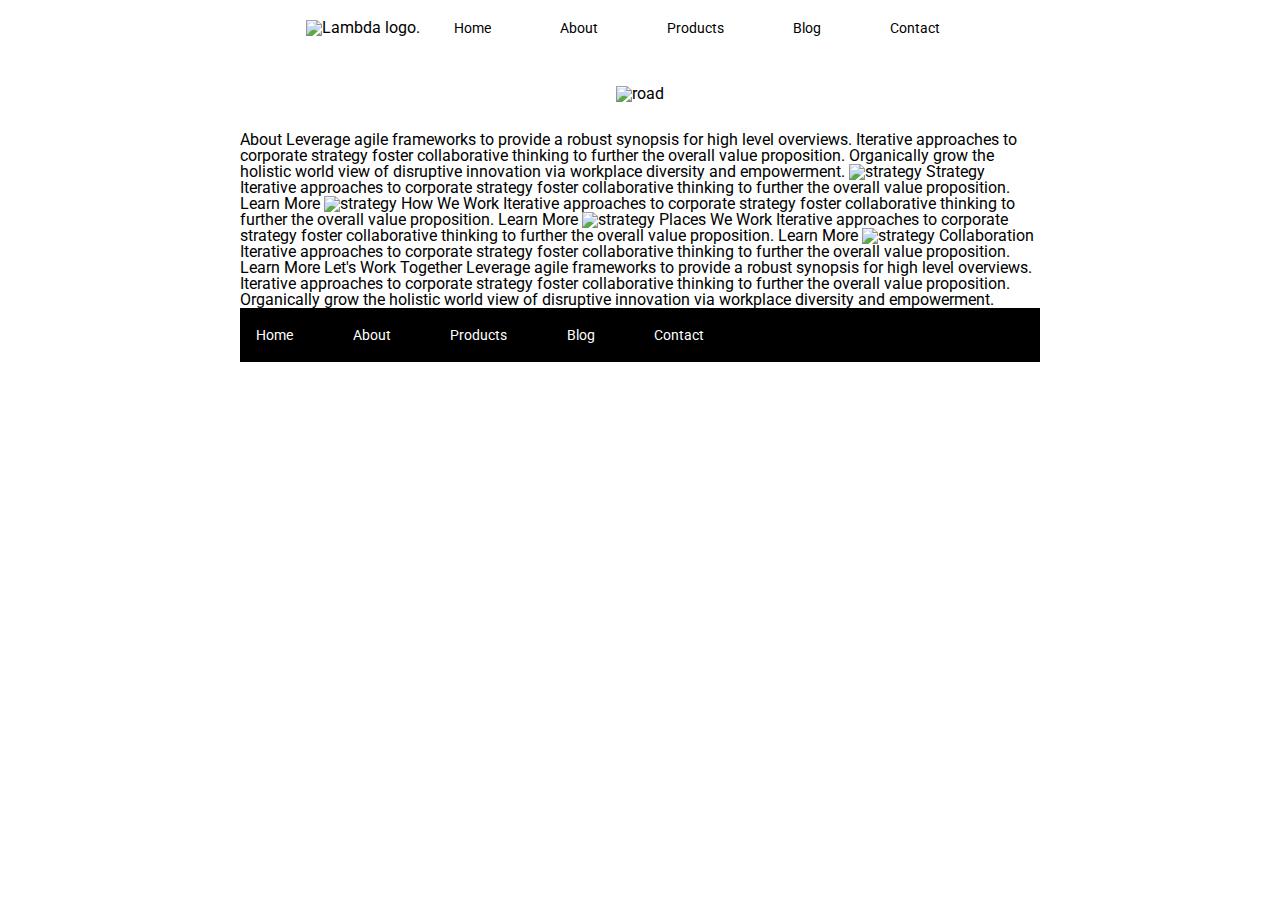
==== about.html @ 12e109fc "added colors to boxes. Also adjusted layout." ====
<!doctype html>

<html lang="en">
<head>
  <meta charset="utf-8">

  <title>Sprint Challenge - About</title>

  <link href="https://fonts.googleapis.com/css?family=Roboto|Rubik" rel="stylesheet">
  <link rel="stylesheet" href="css/index.css">

</head>

<body>
    <header>
        <nav>
            <img class="logo" src="img/lambda-black.png" alt="Lambda logo.">
            <a href="index.html">Home</a>
            <a href="#">About</a>
            <a href="#">Products</a>
            <a href="#">Blog</a>
            <a href="#">Contact</a>
        </nav>
    </header>
    <div class= "main-image">
      <img class="logo-2" src ="img/jumbo-about.png" alt ="road">
    </div>
  
    <div class="container about-page">
        
      About

      Leverage agile frameworks to provide a robust synopsis for high level overviews. Iterative approaches to corporate strategy foster collaborative thinking to further the overall value proposition. Organically grow the holistic world view of disruptive innovation via workplace diversity and empowerment.


      <img src="img/about-plan.png" alt="strategy">
      
      Strategy
      
      Iterative approaches to corporate strategy foster collaborative thinking to further the overall value proposition.

      Learn More



      <img src="img/about-working.png" alt="strategy">
      
      How We Work
      
      Iterative approaches to corporate strategy foster collaborative thinking to further the overall value proposition.

      Learn More



      <img src="img/about-office.png" alt="strategy">
      
      Places We Work

      Iterative approaches to corporate strategy foster collaborative thinking to further the overall value proposition.

      Learn More

      <img src="img/about-meeting.png" alt="strategy">
      
      Collaboration
      
      Iterative approaches to corporate strategy foster collaborative thinking to further the overall value proposition.

      Learn More

      Let's Work Together

      Leverage agile frameworks to provide a robust synopsis for high level overviews. Iterative approaches to corporate strategy foster collaborative thinking to further the overall value proposition. Organically grow the holistic world view of disruptive innovation via workplace diversity and empowerment.
         

      <footer>
        <nav>
          <a href="index.html">Home</a>
          <a href="#">About</a>
          <a href="#">Products</a>
          <a href="#">Blog</a>
          <a href="#">Contact</a>
        </nav>
      </footer>
    </div><!-- container -->        
</body>
</html>
---- css/index.css ----
/* http://meyerweb.com/eric/tools/css/reset/ 
   v2.0 | 20110126
   License: none (public domain)
*/

html, body, div, span, applet, object, iframe,
h1, h2, h3, h4, h5, h6, p, blockquote, pre,
a, abbr, acronym, address, big, cite, code,
del, dfn, em, img, ins, kbd, q, s, samp,
small, strike, strong, sub, sup, tt, var,
b, u, i, center,
dl, dt, dd, ol, ul, li,
fieldset, form, label, legend,
table, caption, tbody, tfoot, thead, tr, th, td,
article, aside, canvas, details, embed, 
figure, figcaption, footer, header, hgroup, 
menu, nav, output, ruby, section, summary,
time, mark, audio, video {
	margin: 0;
	padding: 0;
	border: 0;
	font-size: 100%;
	font: inherit;
	vertical-align: baseline;
}
/* HTML5 display-role reset for older browsers */
article, aside, details, figcaption, figure, 
footer, header, hgroup, menu, nav, section {
	display: block;
}
body {
	line-height: 1;
}
ol, ul {
	list-style: none;
}
blockquote, q {
	quotes: none;
}
blockquote:before, blockquote:after,
q:before, q:after {
	content: '';
	content: none;
}

table {
	border-collapse: collapse;
	border-spacing: 0;
}

* {
    box-sizing: border-box;
}

.logo {
    margin: 0 30px
}

.logo-2 {
    margin: 30px;
}

.logo-3 {
    margin: 30px;
}

.main-image {
    display: flex;
    justify-content: center;
}

header {
  display: flex;
  flex-direction: row;
  justify-content: center;
}

header nav {
    /* display: flex;
    flex-direction: row;
    justify-content: space-evenly;
    align-items: flex-end; */
    padding: 20px;
}

header nav a {
    display: inline-block;
    margin-right: 65px;
    font-size: 14px;
    color: black;
    text-decoration: none;
  }

html, body {
    height: 100%;
    font-family: 'Roboto', sans-serif;
}

h1, h2, h3, h4, h5 {
    font-size: 18px;
    margin-bottom: 15px;
    font-family: 'Rubik', sans-serif;
}

p {
    line-height: 1.4;
}

.container {
    width: 800px;
    margin: 0 auto;
}

.top-content {
    display: flex;
    flex-wrap: wrap;
    justify-content: space-evenly;
    margin-bottom: 20px;
    border-bottom: 1px dashed black;
}

.top-content .text-container {
    width: 48%;
    padding: 0 1%;
    padding-bottom: 20px;  
}

.middle-content {
    margin-bottom: 20px;
    border-bottom: 1px dashed black;
}

.middle-content h2 {
    padding: 0 2%;
    margin-bottom: 0;
}

.middle-content .boxes {
    display: flex;
    flex-wrap: wrap;
    justify-content: space-evenly;
}

.middle-content .boxes .box {
    width: 12.5%;
    height: 100px;
    background: black;
    margin: 20px 2.5%;
    color: white;
    display: flex;
    align-items: center;
    justify-content: center;
}

.bottom-content {
    display: flex;
    margin: 0 2% 20px;
    justify-content: space-around;
}

.bottom-content .text-container {
    padding-right: 4%;
}

.bottom-content .text-container:last-child {
    padding-right: 0;
}

footer {
    width: 100%;
    background: black;
}

footer nav {
    width: 60%;
    display: flex;
    justify-content: space-between;
    align-items: center;
    padding: 20px 2%;
    font-size: 14px;
}

footer nav a {
    color: white;
    text-decoration: none;
}

#box-1{
    background: teal;
}
#box-2{
    background: gold;
}

#box-3{
    background: cadetblue;
}

#box-4 {
    background: coral;
}

#box-5 {
    background: crimson;
}

#box-6 {
    background: forestgreen;
}

#box-7 {
    background: darkorchid
}

#box-8 {
    background-color: hotpink;
}

#box-9 {
    background-color: indigo;
}

#box-10 {
    background-color: dodgerblue;
}
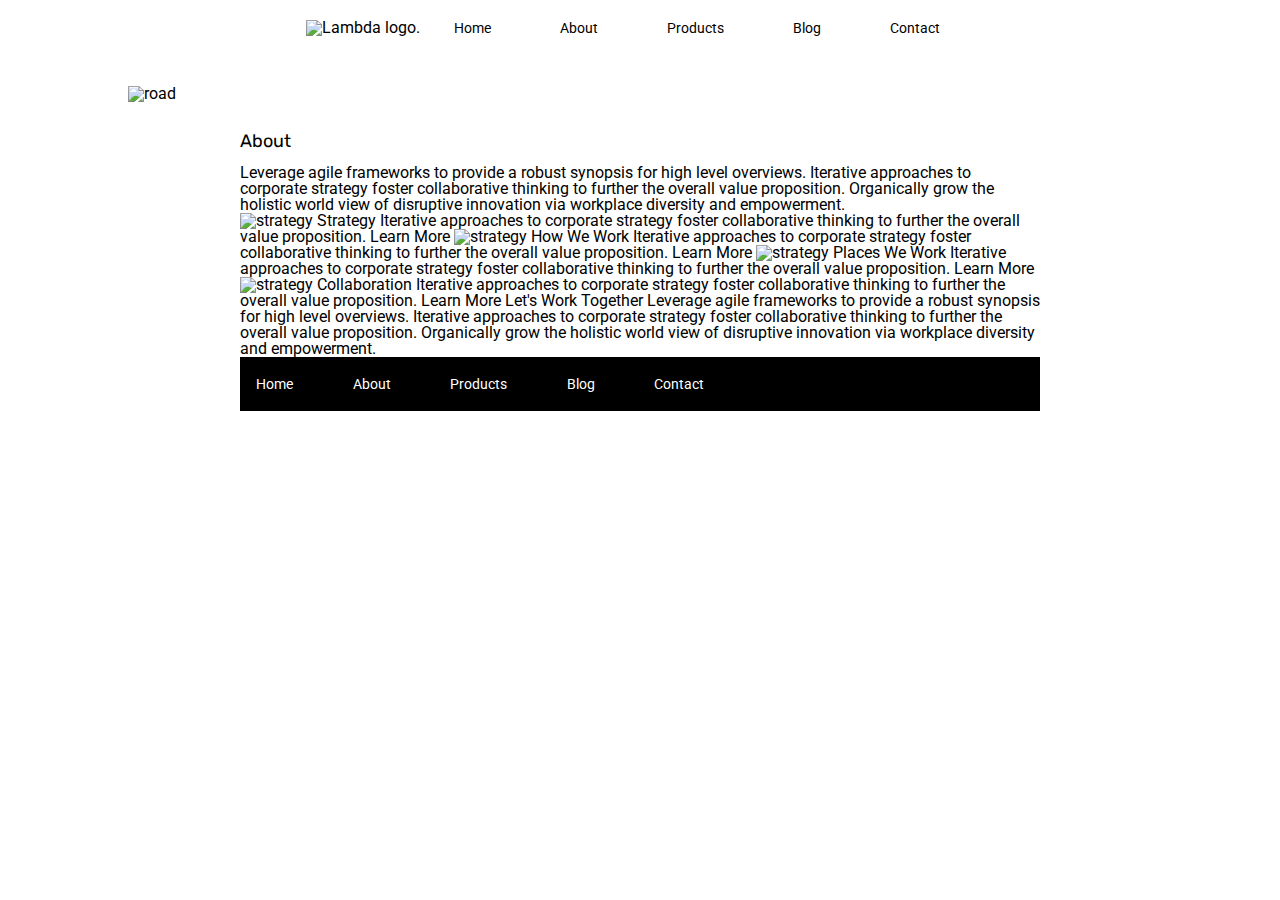
==== commit 23cf338e: "added answers to self-study txt" ====
--- a/about.html
+++ b/about.html
@@ -28,10 +28,11 @@
   
     <div class="container about-page">
         
-      About
-
-      Leverage agile frameworks to provide a robust synopsis for high level overviews. Iterative approaches to corporate strategy foster collaborative thinking to further the overall value proposition. Organically grow the holistic world view of disruptive innovation via workplace diversity and empowerment.
-
+      <div class="about-section">
+        <h2>About</h2>
+    
+        Leverage agile frameworks to provide a robust synopsis for high level overviews. Iterative approaches to corporate strategy foster collaborative thinking to further the overall value proposition. Organically grow the holistic world view of disruptive innovation via workplace diversity and empowerment.
+      </div>
 
       <img src="img/about-plan.png" alt="strategy">
       
--- a/css/index.css
+++ b/css/index.css
@@ -57,10 +57,12 @@
 }
 
 .logo-2 {
+    width: 80%;
     margin: 30px;
 }
 
 .logo-3 {
+    width: 80%;
     margin: 30px;
 }
 
@@ -76,12 +78,9 @@
 }
 
 header nav {
-    /* display: flex;
-    flex-direction: row;
-    justify-content: space-evenly;
-    align-items: flex-end; */
     padding: 20px;
 }
+
 
 header nav a {
     display: inline-block;
@@ -91,6 +90,10 @@
     text-decoration: none;
   }
 
+header nav a:hover {
+    text-decoration: underline;
+  }
+
 html, body {
     height: 100%;
     font-family: 'Roboto', sans-serif;
@@ -222,4 +225,8 @@
 
 #box-10 {
     background-color: dodgerblue;
+}
+
+.about-section {
+    border-bottom: 1 px dashed black;
 }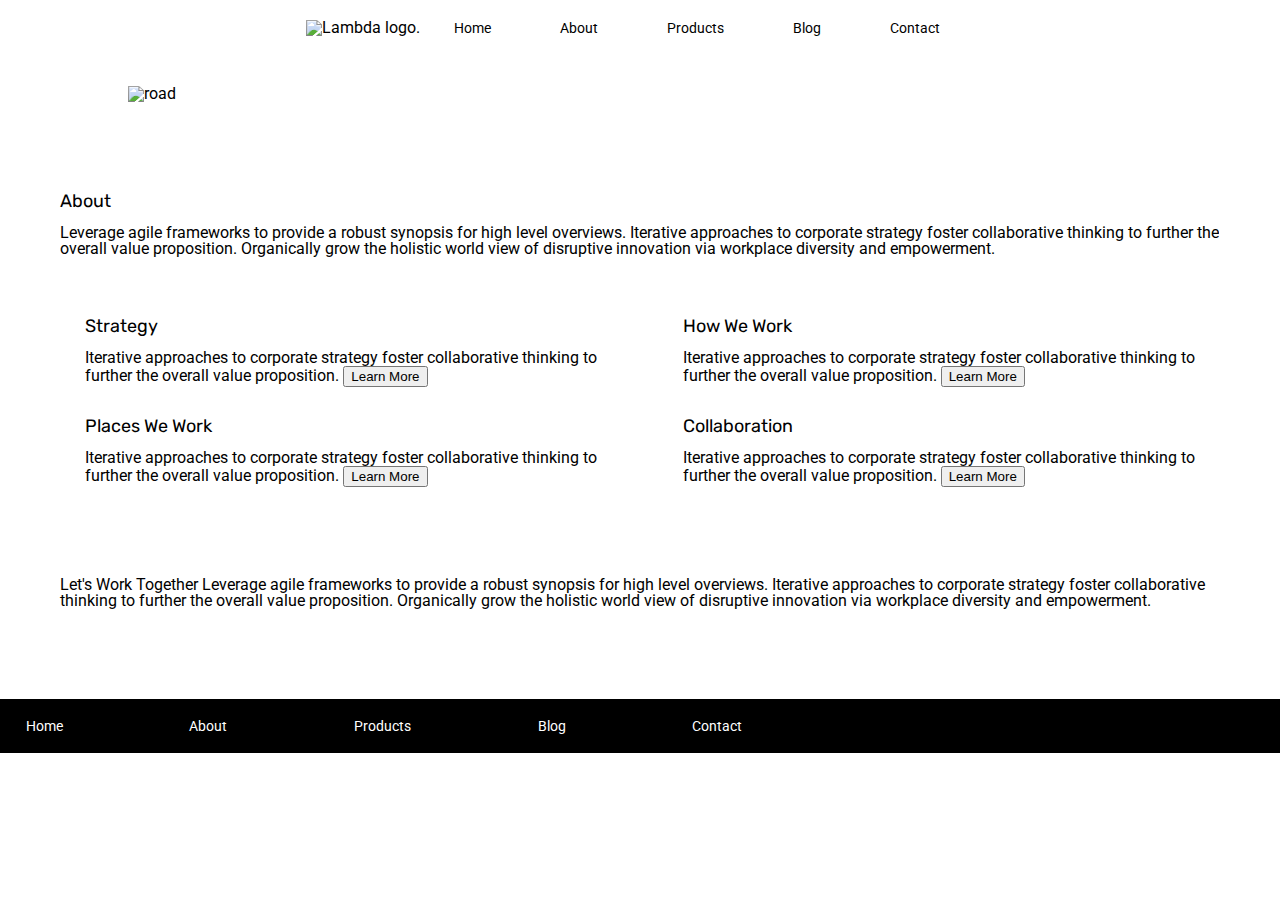
==== commit a83da18c: "worked on the about page. Still need to fix images." ====
--- a/about.html
+++ b/about.html
@@ -25,55 +25,62 @@
     <div class= "main-image">
       <img class="logo-2" src ="img/jumbo-about.png" alt ="road">
     </div>
-  
-    <div class="container about-page">
-        
-      <div class="about-section">
+
+    <div class="about-section">
         <h2>About</h2>
     
         Leverage agile frameworks to provide a robust synopsis for high level overviews. Iterative approaches to corporate strategy foster collaborative thinking to further the overall value proposition. Organically grow the holistic world view of disruptive innovation via workplace diversity and empowerment.
+    </div>
+
+    <div class="container-about-page">
+      <div class="about-box-1">
+      <!-- <img src="img/about-plan.png" alt="strategy"> -->
+      
+        <h2>Strategy</h2>
+      
+        Iterative approaches to corporate strategy foster collaborative thinking to further the overall value proposition.
+
+        <button>Learn More</button>
+
       </div>
 
-      <img src="img/about-plan.png" alt="strategy">
-      
-      Strategy
-      
-      Iterative approaches to corporate strategy foster collaborative thinking to further the overall value proposition.
 
-      Learn More
+      <div class="about-box-2">
+        <!-- <img src="img/about-working.png" alt="strategy"> -->
+        
+          <h2>How We Work</h2>
+            
+          Iterative approaches to corporate strategy foster collaborative thinking to further the overall value proposition.
+    
+          <button>Learn More</button>
+      </div>
 
+      <div class="about-box-3">
 
+        <!-- <img src="img/about-office.png" alt="strategy"> -->
+        
+        <h2>Places We Work</h2>
 
-      <img src="img/about-working.png" alt="strategy">
-      
-      How We Work
-      
-      Iterative approaches to corporate strategy foster collaborative thinking to further the overall value proposition.
+        Iterative approaches to corporate strategy foster collaborative thinking to further the overall value proposition.
 
-      Learn More
+        <button>Learn More</button>
+      </div>
+      <div class="about-box-4">
 
+        <!-- <img src="img/about-meeting.png" alt="strategy"> -->
+        
+        <h2>Collaboration</h2>
+        
+        Iterative approaches to corporate strategy foster collaborative thinking to further the overall value proposition.
 
-
-      <img src="img/about-office.png" alt="strategy">
-      
-      Places We Work
-
-      Iterative approaches to corporate strategy foster collaborative thinking to further the overall value proposition.
-
-      Learn More
-
-      <img src="img/about-meeting.png" alt="strategy">
-      
-      Collaboration
-      
-      Iterative approaches to corporate strategy foster collaborative thinking to further the overall value proposition.
-
-      Learn More
-
+        <button>Learn More</button>
+      </div>
+    </div>
+    <div class="work-together">
       Let's Work Together
 
       Leverage agile frameworks to provide a robust synopsis for high level overviews. Iterative approaches to corporate strategy foster collaborative thinking to further the overall value proposition. Organically grow the holistic world view of disruptive innovation via workplace diversity and empowerment.
-         
+    </div>    
 
       <footer>
         <nav>
@@ -84,6 +91,6 @@
           <a href="#">Contact</a>
         </nav>
       </footer>
-    </div><!-- container -->        
+    </div>       
 </body>
 </html>--- a/css/index.css
+++ b/css/index.css
@@ -170,6 +170,7 @@
 }
 
 footer {
+    margin-top: 30px;
     width: 100%;
     background: black;
 }
@@ -227,6 +228,42 @@
     background-color: dodgerblue;
 }
 
+
 .about-section {
-    border-bottom: 1 px dashed black;
+    margin: 60px;
+}
+
+.container-about-page {
+    width: 100%;
+    display:flex;
+    justify-content: space-evenly;
+    flex-wrap: wrap;
+}
+.about-box-1 {
+    width: 40%;
+    height: 100px;
+    color: black;
+    border-color: black;
+}
+.about-box-2 {
+    width: 40%;
+    height: 100px;
+    color: black;
+    border-color: black;
+}
+.about-box-3 {
+    width: 40%;
+    height: 100px;
+    color: black;
+    border-color: black;
+}
+.about-box-4 {
+    width: 40%;
+    height: 100px;
+    color: black;
+    border-color: black;
+}
+
+.work-together {
+    padding: 60px;
 }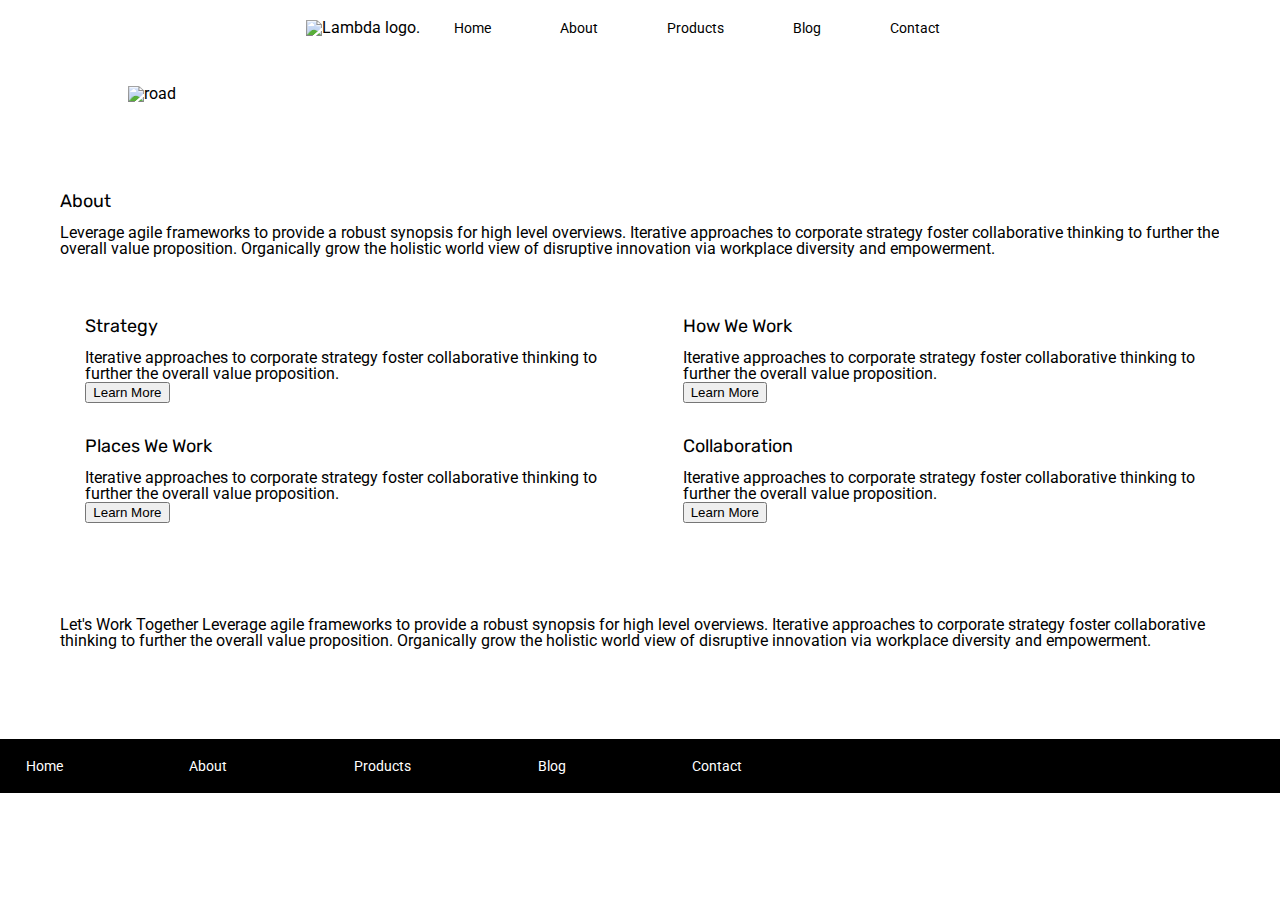
==== commit 5ee0aae9: "added text" ====
--- a/about.html
+++ b/about.html
@@ -34,11 +34,10 @@
 
     <div class="container-about-page">
       <div class="about-box-1">
-      <!-- <img src="img/about-plan.png" alt="strategy"> -->
-      
+        <!-- <img class ="images" src="img/about-plan.png" alt="strategy"> -->
         <h2>Strategy</h2>
       
-        Iterative approaches to corporate strategy foster collaborative thinking to further the overall value proposition.
+        Iterative approaches to corporate strategy foster collaborative thinking to further the overall value proposition.<br>
 
         <button>Learn More</button>
 
@@ -50,7 +49,7 @@
         
           <h2>How We Work</h2>
             
-          Iterative approaches to corporate strategy foster collaborative thinking to further the overall value proposition.
+          Iterative approaches to corporate strategy foster collaborative thinking to further the overall value proposition.<br>
     
           <button>Learn More</button>
       </div>
@@ -61,7 +60,7 @@
         
         <h2>Places We Work</h2>
 
-        Iterative approaches to corporate strategy foster collaborative thinking to further the overall value proposition.
+        Iterative approaches to corporate strategy foster collaborative thinking to further the overall value proposition.<br>
 
         <button>Learn More</button>
       </div>
@@ -71,7 +70,7 @@
         
         <h2>Collaboration</h2>
         
-        Iterative approaches to corporate strategy foster collaborative thinking to further the overall value proposition.
+        Iterative approaches to corporate strategy foster collaborative thinking to further the overall value proposition.<br>
 
         <button>Learn More</button>
       </div>
--- a/css/index.css
+++ b/css/index.css
@@ -241,29 +241,38 @@
 }
 .about-box-1 {
     width: 40%;
-    height: 100px;
+    height: 120px;
     color: black;
     border-color: black;
 }
 .about-box-2 {
     width: 40%;
-    height: 100px;
+    height: 120px;
     color: black;
     border-color: black;
 }
 .about-box-3 {
     width: 40%;
-    height: 100px;
+    height: 120px;
     color: black;
     border-color: black;
 }
 .about-box-4 {
     width: 40%;
-    height: 100px;
+    height: 120px;
     color: black;
     border-color: black;
 }
 
 .work-together {
     padding: 60px;
+}
+
+button {
+    border radius: 4 px;
+}
+
+.images {
+    width: 40px;
+    height: 30px;
 }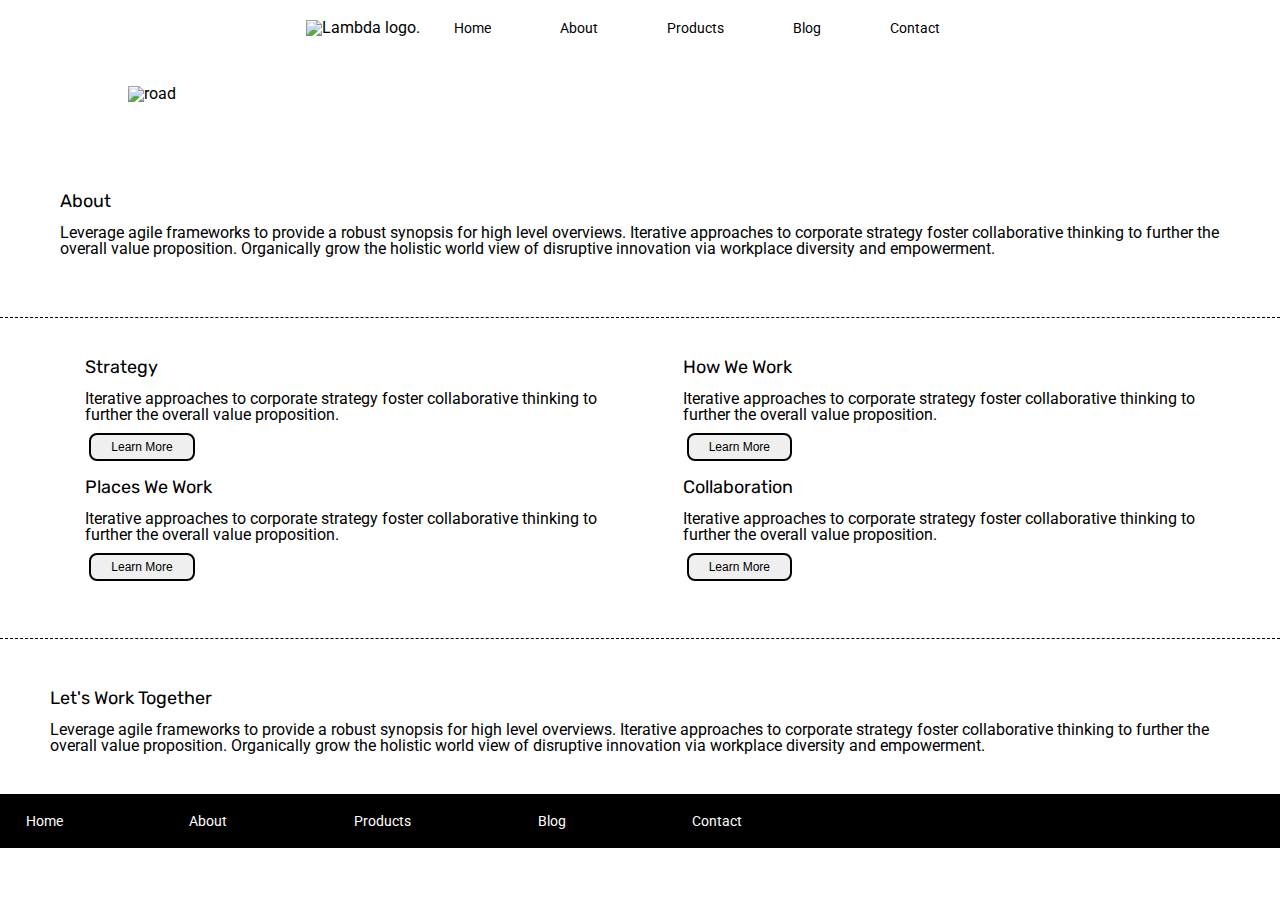
==== commit 72c8aa4d: "changes after lunch" ====
--- a/about.html
+++ b/about.html
@@ -76,7 +76,7 @@
       </div>
     </div>
     <div class="work-together">
-      Let's Work Together
+      <h2>Let's Work Together</h2>
 
       Leverage agile frameworks to provide a robust synopsis for high level overviews. Iterative approaches to corporate strategy foster collaborative thinking to further the overall value proposition. Organically grow the holistic world view of disruptive innovation via workplace diversity and empowerment.
     </div>    
--- a/css/index.css
+++ b/css/index.css
@@ -235,41 +235,52 @@
 
 .container-about-page {
     width: 100%;
+    padding: 40px 0px;
     display:flex;
     justify-content: space-evenly;
     flex-wrap: wrap;
+    border-top: 1px dashed black;
+    border-bottom: 1px dashed black;
 }
 .about-box-1 {
     width: 40%;
+    /* height: 120px; */
+    color: black;
+    border-color: 1 px solid red;
+}
+.about-box-2 {
+    width: 40%;
     height: 120px;
     color: black;
     border-color: black;
 }
-.about-box-2 {
+.about-box-3 {
     width: 40%;
     height: 120px;
     color: black;
     border-color: black;
 }
-.about-box-3 {
+.about-box-4 {
     width: 40%;
     height: 120px;
     color: black;
     border-color: black;
 }
-.about-box-4 {
-    width: 40%;
-    height: 120px;
-    color: black;
-    border-color: black;
-}
 
 .work-together {
-    padding: 60px;
+    padding: 50px 50px 10px 50px;
 }
 
 button {
-    border radius: 4 px;
+    border: 2px solid black;
+    color: black;
+    border-radius: 8px;
+    padding: 5px 20px;
+    margin: 10px 4px;
+    text-align: center;
+    text-decoration: none;
+    display: inline-block;
+    font-size: 12px;
 }
 
 .images {
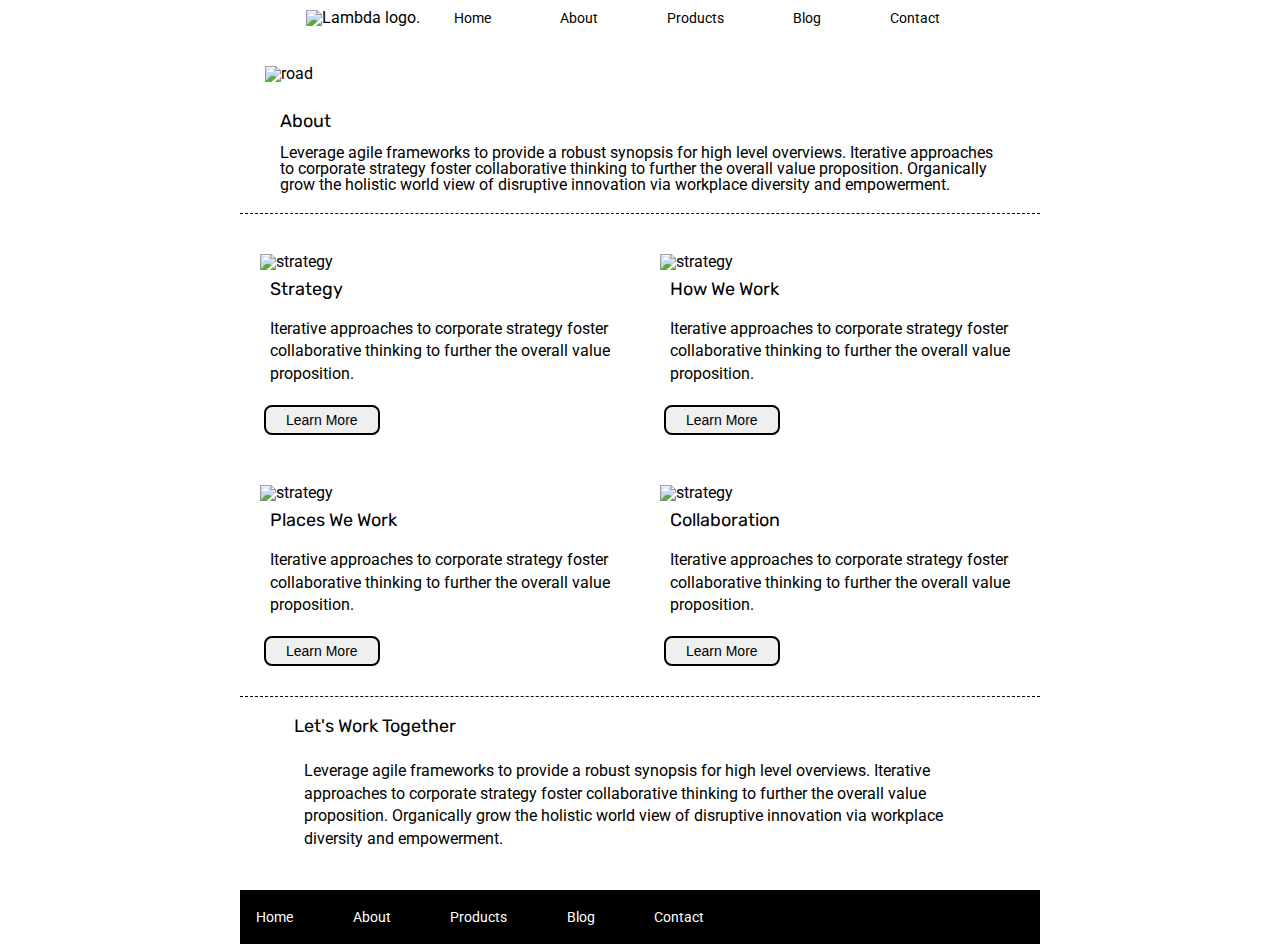
==== commit 981a2a2c: "added images and fixed other issues such as nav on about page." ====
--- a/about.html
+++ b/about.html
@@ -26,60 +26,69 @@
       <img class="logo-2" src ="img/jumbo-about.png" alt ="road">
     </div>
 
-    <div class="about-section">
-        <h2>About</h2>
-    
-        Leverage agile frameworks to provide a robust synopsis for high level overviews. Iterative approaches to corporate strategy foster collaborative thinking to further the overall value proposition. Organically grow the holistic world view of disruptive innovation via workplace diversity and empowerment.
-    </div>
+    <div class="container-2">        
 
-    <div class="container-about-page">
-      <div class="about-box-1">
-        <!-- <img class ="images" src="img/about-plan.png" alt="strategy"> -->
-        <h2>Strategy</h2>
+      <section class="top-content2">
+        <div class="text-container2">
+          <h2>About</h2>
       
-        Iterative approaches to corporate strategy foster collaborative thinking to further the overall value proposition.<br>
+          Leverage agile frameworks to provide a robust synopsis for high level overviews. Iterative approaches to corporate strategy foster collaborative thinking to further the overall value proposition. Organically grow the holistic world view of disruptive innovation via workplace diversity and empowerment.
+        </div>
+      </section>
 
-        <button>Learn More</button>
+      <section class="middle-content2">
+        <div class="boxes">
+          <img class ="images" src="img/about-plan.png" alt="strategy">
 
-      </div>
+          <h2>Strategy</h2>
+        
+          <p>Iterative approaches to corporate strategy foster collaborative thinking to further the overall value proposition.</p>
 
+          <button>Learn More</button>
 
-      <div class="about-box-2">
-        <!-- <img src="img/about-working.png" alt="strategy"> -->
+          </div>
+
+          <div class="boxes">
+            <img src="img/about-working.png" alt="strategy">
+            
+              <h2>How We Work</h2>
+                
+              <p>Iterative approaches to corporate strategy foster collaborative thinking to further the overall value proposition.</p>
         
-          <h2>How We Work</h2>
+              <button>Learn More</button>
+          </div>
+
+          <div class="boxes">
+
+            <img src="img/about-office.png" alt="strategy">
             
-          Iterative approaches to corporate strategy foster collaborative thinking to further the overall value proposition.<br>
-    
-          <button>Learn More</button>
-      </div>
+            <h2>Places We Work</h2>
 
-      <div class="about-box-3">
+            <p>Iterative approaches to corporate strategy foster collaborative thinking to further the overall value proposition.</p>
 
-        <!-- <img src="img/about-office.png" alt="strategy"> -->
-        
-        <h2>Places We Work</h2>
+            <button>Learn More</button>
+          </div>
 
-        Iterative approaches to corporate strategy foster collaborative thinking to further the overall value proposition.<br>
+          <div class="boxes">
 
-        <button>Learn More</button>
-      </div>
-      <div class="about-box-4">
+            <img src="img/about-meeting.png" alt="strategy">
+            
+            <h2>Collaboration</h2>
+            
+            <p>Iterative approaches to corporate strategy foster collaborative thinking to further the overall value proposition.</p>
 
-        <!-- <img src="img/about-meeting.png" alt="strategy"> -->
-        
-        <h2>Collaboration</h2>
-        
-        Iterative approaches to corporate strategy foster collaborative thinking to further the overall value proposition.<br>
+            <button>Learn More</button>
+          </div>
 
-        <button>Learn More</button>
-      </div>
-    </div>
-    <div class="work-together">
-      <h2>Let's Work Together</h2>
+      </section>
+      
+      <section class="bottom-content2">
+        <div class="about-container">
+          <h2>Let's Work Together</h2>
 
-      Leverage agile frameworks to provide a robust synopsis for high level overviews. Iterative approaches to corporate strategy foster collaborative thinking to further the overall value proposition. Organically grow the holistic world view of disruptive innovation via workplace diversity and empowerment.
-    </div>    
+          <p>Leverage agile frameworks to provide a robust synopsis for high level overviews. Iterative approaches to corporate strategy foster collaborative thinking to further the overall value proposition. Organically grow the holistic world view of disruptive innovation via workplace diversity and empowerment.</p>
+        </div>
+      </section>    
 
       <footer>
         <nav>
--- a/css/index.css
+++ b/css/index.css
@@ -57,12 +57,12 @@
 }
 
 .logo-2 {
-    width: 80%;
+    width: 750px;
     margin: 30px;
 }
 
 .logo-3 {
-    width: 80%;
+    width: 750px;
     margin: 30px;
 }
 
@@ -78,7 +78,7 @@
 }
 
 header nav {
-    padding: 20px;
+    padding: 10px;
 }
 
 
@@ -230,17 +230,12 @@
 
 
 .about-section {
-    margin: 60px;
-}
-
-.container-about-page {
-    width: 100%;
-    padding: 40px 0px;
-    display:flex;
-    justify-content: space-evenly;
-    flex-wrap: wrap;
-    border-top: 1px dashed black;
-    border-bottom: 1px dashed black;
+    margin: 4% 8%;
+}
+
+.container-2 {
+    width: 800px;
+    margin: 0 auto;
 }
 .about-box-1 {
     width: 40%;
@@ -267,13 +262,28 @@
     border-color: black;
 }
 
-.work-together {
-    padding: 50px 50px 10px 50px;
+.bottom-content2 {
+    display: flex;
+    margin: 0 2% 20px;
+    justify-content: space-around;
 }
 
 button {
     border: 2px solid black;
     color: black;
+    border-radius: 8px;
+    padding: 5px 20px;
+    margin: 10px 4px;
+    text-align: center;
+    text-decoration: none;
+    display: inline-block;
+    font-size: 14px;
+}
+
+button:hover {
+    border: 2px solid black;
+    color: white;
+    background-color: black;
     border-radius: 8px;
     padding: 5px 20px;
     margin: 10px 4px;
@@ -281,9 +291,43 @@
     text-decoration: none;
     display: inline-block;
     font-size: 12px;
+    }
 }
 
 .images {
-    width: 40px;
-    height: 30px;
-}+    width: 100%;
+}
+
+.top-content2 {
+    display: flex;
+    flex-wrap: wrap;
+    justify-content: space-evenly;
+    margin-bottom: 20px;
+    border-bottom: 1px dashed black;
+}
+
+.text-container2 {
+    width: 90%;
+    padding-bottom: 20px;
+}
+.middle-content2 {
+    display: flex;
+    flex-wrap: wrap;
+    margin-bottom: 20px;
+    border-bottom: 1px dashed black;
+}
+
+.middle-content2 .boxes {
+    width: 45%;
+    margin: 20px 2.5%;
+    color: black;
+}
+
+.middle-content2 h2, p {
+    padding: 10px;
+    margin-bottom: 0;
+}
+
+.about-container {
+    width: 90%;
+}
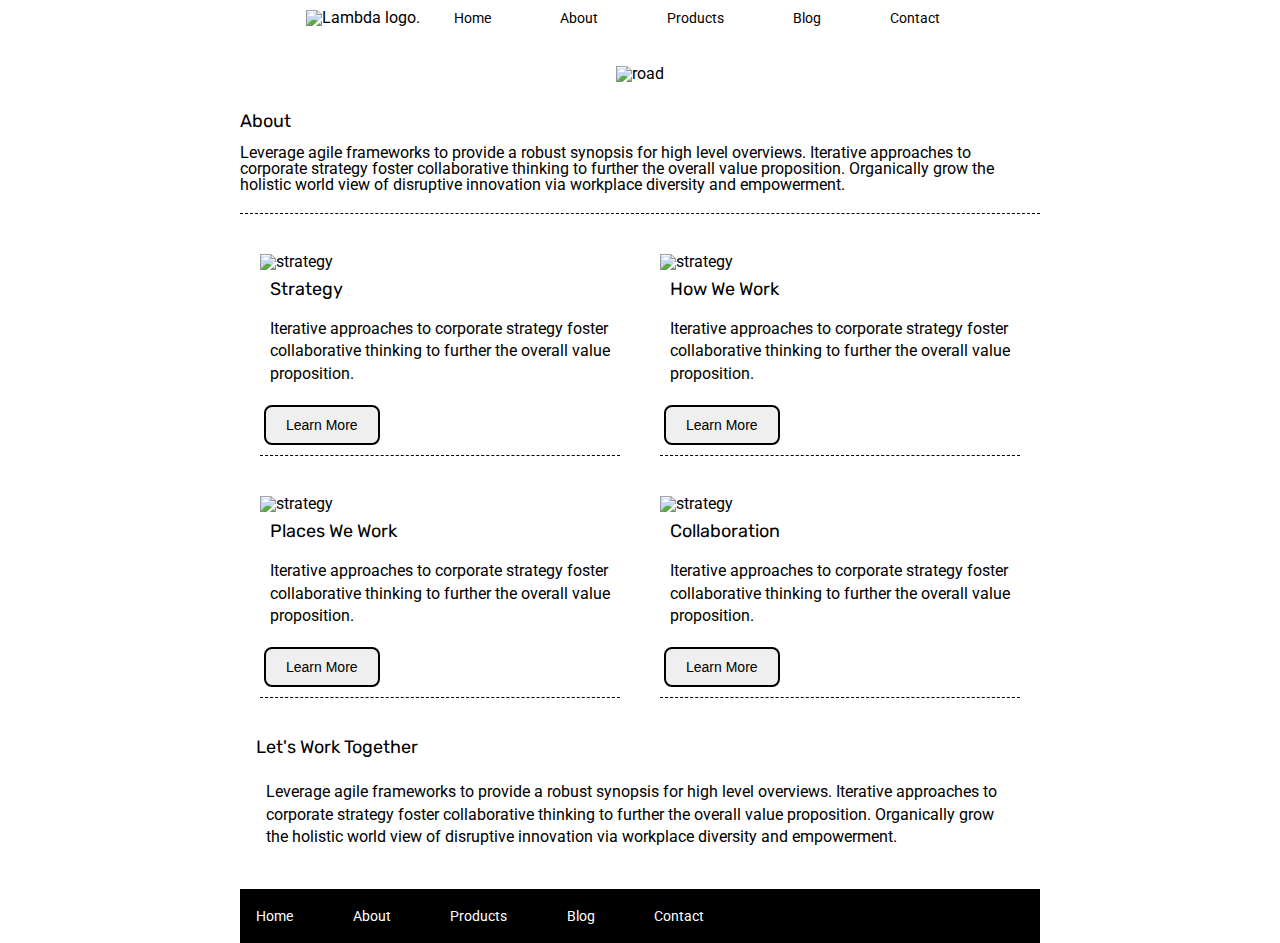
==== commit 48d56870: "added file for products section of website." ====
--- a/about.html
+++ b/about.html
@@ -7,98 +7,98 @@
   <title>Sprint Challenge - About</title>
 
   <link href="https://fonts.googleapis.com/css?family=Roboto|Rubik" rel="stylesheet">
-  <link rel="stylesheet" href="css/index.css">
+  <link rel="stylesheet" href="css/about.css">
 
 </head>
 
 <body>
-    <header>
-        <nav>
-            <img class="logo" src="img/lambda-black.png" alt="Lambda logo.">
-            <a href="index.html">Home</a>
-            <a href="#">About</a>
-            <a href="#">Products</a>
-            <a href="#">Blog</a>
-            <a href="#">Contact</a>
-        </nav>
-    </header>
-    <div class= "main-image">
-      <img class="logo-2" src ="img/jumbo-about.png" alt ="road">
-    </div>
+  <header>
+      <nav>
+          <img class="logo" src="img/lambda-black.png" alt="Lambda logo.">
+          <a href="index.html">Home</a>
+          <a href="#">About</a>
+          <a href="products.html">Products</a>
+          <a href="#">Blog</a>
+          <a href="#">Contact</a>
+      </nav>
+  </header>
+  <div class= "main-image">
+    <img class="logo-2" src ="img/jumbo-about.png" alt ="road">
+  </div>
 
-    <div class="container-2">        
+  <div class="container">        
 
-      <section class="top-content2">
-        <div class="text-container2">
-          <h2>About</h2>
+    <section class="top-content">
+      <div class="text-container">
+        <h2>About</h2>
+    
+        Leverage agile frameworks to provide a robust synopsis for high level overviews. Iterative approaches to corporate strategy foster collaborative thinking to further the overall value proposition. Organically grow the holistic world view of disruptive innovation via workplace diversity and empowerment.
+      </div>
+    </section>
+
+    <section class="middle-content">
+      <div class="boxes">
+        <img class ="images" src="img/about-plan.png" alt="strategy">
+
+        <h2>Strategy</h2>
       
-          Leverage agile frameworks to provide a robust synopsis for high level overviews. Iterative approaches to corporate strategy foster collaborative thinking to further the overall value proposition. Organically grow the holistic world view of disruptive innovation via workplace diversity and empowerment.
+        <p>Iterative approaches to corporate strategy foster collaborative thinking to further the overall value proposition.</p>
+
+        <button>Learn More</button>
+
         </div>
-      </section>
 
-      <section class="middle-content2">
         <div class="boxes">
-          <img class ="images" src="img/about-plan.png" alt="strategy">
+          <img src="img/about-working.png" alt="strategy">
+          
+            <h2>How We Work</h2>
+              
+            <p>Iterative approaches to corporate strategy foster collaborative thinking to further the overall value proposition.</p>
+      
+            <button>Learn More</button>
+        </div>
 
-          <h2>Strategy</h2>
-        
+        <div class="boxes">
+
+          <img src="img/about-office.png" alt="strategy">
+          
+          <h2>Places We Work</h2>
+
           <p>Iterative approaches to corporate strategy foster collaborative thinking to further the overall value proposition.</p>
 
           <button>Learn More</button>
+        </div>
 
-          </div>
+        <div class="boxes">
 
-          <div class="boxes">
-            <img src="img/about-working.png" alt="strategy">
-            
-              <h2>How We Work</h2>
-                
-              <p>Iterative approaches to corporate strategy foster collaborative thinking to further the overall value proposition.</p>
-        
-              <button>Learn More</button>
-          </div>
+          <img src="img/about-meeting.png" alt="strategy">
+          
+          <h2>Collaboration</h2>
+          
+          <p>Iterative approaches to corporate strategy foster collaborative thinking to further the overall value proposition.</p>
 
-          <div class="boxes">
+          <button>Learn More</button>
+        </div>
 
-            <img src="img/about-office.png" alt="strategy">
-            
-            <h2>Places We Work</h2>
+    </section>
+    
+    <section class="bottom-content">
+      <div class="about-container">
+        <h2>Let's Work Together</h2>
 
-            <p>Iterative approaches to corporate strategy foster collaborative thinking to further the overall value proposition.</p>
+        <p>Leverage agile frameworks to provide a robust synopsis for high level overviews. Iterative approaches to corporate strategy foster collaborative thinking to further the overall value proposition. Organically grow the holistic world view of disruptive innovation via workplace diversity and empowerment.</p>
+      </div>
+    </section>    
 
-            <button>Learn More</button>
-          </div>
-
-          <div class="boxes">
-
-            <img src="img/about-meeting.png" alt="strategy">
-            
-            <h2>Collaboration</h2>
-            
-            <p>Iterative approaches to corporate strategy foster collaborative thinking to further the overall value proposition.</p>
-
-            <button>Learn More</button>
-          </div>
-
-      </section>
-      
-      <section class="bottom-content2">
-        <div class="about-container">
-          <h2>Let's Work Together</h2>
-
-          <p>Leverage agile frameworks to provide a robust synopsis for high level overviews. Iterative approaches to corporate strategy foster collaborative thinking to further the overall value proposition. Organically grow the holistic world view of disruptive innovation via workplace diversity and empowerment.</p>
-        </div>
-      </section>    
-
-      <footer>
-        <nav>
-          <a href="index.html">Home</a>
-          <a href="#">About</a>
-          <a href="#">Products</a>
-          <a href="#">Blog</a>
-          <a href="#">Contact</a>
-        </nav>
-      </footer>
-    </div>       
+    <footer>
+      <nav>
+        <a href="index.html">Home</a>
+        <a href="about.html">About</a>
+        <a href="products.html">Products</a>
+        <a href="#">Blog</a>
+        <a href="#">Contact</a>
+      </nav>
+    </footer>
+  </div>       
 </body>
 </html>--- a/css/about.css
+++ b/css/about.css
@@ -0,0 +1,235 @@
+/* http://meyerweb.com/eric/tools/css/reset/ 
+   v2.0 | 20110126
+   License: none (public domain)
+*/
+
+html, body, div, span, applet, object, iframe,
+h1, h2, h3, h4, h5, h6, p, blockquote, pre,
+a, abbr, acronym, address, big, cite, code,
+del, dfn, em, img, ins, kbd, q, s, samp,
+small, strike, strong, sub, sup, tt, var,
+b, u, i, center,
+dl, dt, dd, ol, ul, li,
+fieldset, form, label, legend,
+table, caption, tbody, tfoot, thead, tr, th, td,
+article, aside, canvas, details, embed, 
+figure, figcaption, footer, header, hgroup, 
+menu, nav, output, ruby, section, summary,
+time, mark, audio, video {
+	margin: 0;
+	padding: 0;
+	border: 0;
+	font-size: 100%;
+	font: inherit;
+	vertical-align: baseline;
+}
+/* HTML5 display-role reset for older browsers */
+article, aside, details, figcaption, figure, 
+footer, header, hgroup, menu, nav, section {
+	display: block;
+}
+body {
+	line-height: 1;
+}
+ol, ul {
+	list-style: none;
+}
+blockquote, q {
+	quotes: none;
+}
+blockquote:before, blockquote:after,
+q:before, q:after {
+	content: '';
+	content: none;
+}
+
+table {
+	border-collapse: collapse;
+	border-spacing: 0;
+}
+
+* {
+    box-sizing: border-box;
+}
+
+.logo {
+    margin: 0 30px
+}
+
+.logo-2 {
+    margin: 30px;
+}
+
+.logo-3 {
+    width: 750px;
+    margin: 30px;
+}
+
+.main-image {
+    display: flex;
+    justify-content: center;
+}
+
+header {
+  display: flex;
+  flex-direction: row;
+  justify-content: center;
+}
+
+header nav {
+    padding: 10px;
+}
+
+
+header nav a {
+    display: inline-block;
+    margin-right: 65px;
+    font-size: 14px;
+    color: black;
+    text-decoration: none;
+  }
+
+header nav a:hover {
+    text-decoration: underline;
+  }
+
+html, body {
+    height: 100%;
+    font-family: 'Roboto', sans-serif;
+}
+
+h1, h2, h3, h4, h5 {
+    font-size: 18px;
+    margin-bottom: 15px;
+    font-family: 'Rubik', sans-serif;
+}
+
+p {
+    line-height: 1.4;
+}
+
+.container {
+    width: 800px;
+    margin: 0 auto;
+}
+
+.top-content {
+    display: flex;
+    flex-wrap: wrap;
+    justify-content: space-evenly;
+    margin-bottom: 20px;
+    border-bottom: 1px dashed black;
+}
+
+.images {
+    width: 100%;
+}
+
+
+.text-container {
+    width: 100%;
+    padding-bottom: 20px;
+}
+
+.about-box-1 {
+    width: 40%;
+    /* height: 120px; */
+    color: black;
+    border-color: 1 px solid red;
+}
+.about-box-2 {
+    width: 40%;
+    height: 120px;
+    color: black;
+    border-color: black;
+}
+.about-box-3 {
+    width: 40%;
+    height: 120px;
+    color: black;
+    border-color: black;
+}
+.about-box-4 {
+    width: 40%;
+    height: 120px;
+    color: black;
+    border-color: black;
+}
+
+.bottom-content {
+    display: flex;
+    margin: 0 2% 20px;
+    justify-content: space-around;
+}
+
+button {
+    border: 2px solid black;
+    color: black;
+    border-radius: 8px;
+    padding: 10px 20px;
+    margin: 10px 4px;
+    text-align: center;
+    text-decoration: none;
+    display: inline-block;
+    font-size: 14px;
+}
+
+button:hover {
+    border: 2px solid black;
+    color: white;
+    background-color: black;
+    border-radius: 8px;
+    padding: 10px 20px;
+    margin: 10px 4px;
+    text-align: center;
+    text-decoration: none;
+    display: inline-block;
+    font-size: 14px;
+    
+}
+
+.middle-content {
+    display: flex;
+    flex-wrap: wrap;
+    margin-bottom: 20px;
+}
+
+.middle-content .boxes {
+    width: 45%;
+    margin: 20px 2.5%;
+    color: black;
+    border-bottom: 1px dashed black;
+}
+
+.middle-content h2, p {
+    padding: 10px;
+    margin-bottom: 0;
+}
+
+.bottom-content .text-container {
+    padding-right: 4%;
+}
+
+.bottom-content .text-container:last-child {
+    padding-right: 0;
+}
+
+footer {
+    margin-top: 30px;
+    width: 100%;
+    background: black;
+}
+
+footer nav {
+    width: 60%;
+    display: flex;
+    justify-content: space-between;
+    align-items: center;
+    padding: 20px 2%;
+    font-size: 14px;
+}
+
+footer nav a {
+    color: white;
+    text-decoration: none;
+}
